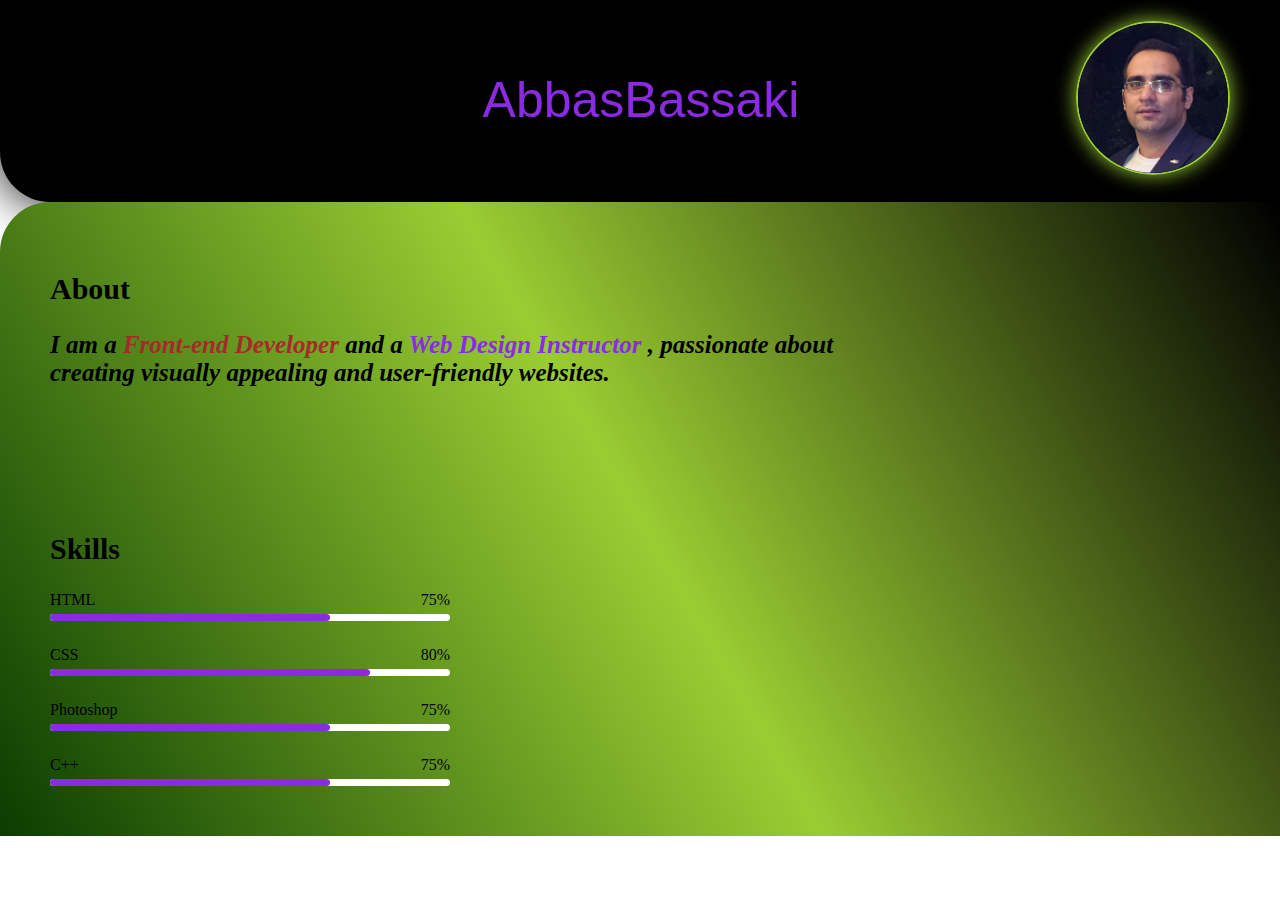
==== EX2/index.html @ 543ba7db "practise2 WEB1 14030415" ====
<!DOCTYPE html>
<html lang="en">

<head>
    <meta charset="UTF-8">
    <meta name="viewport" content="width=device-width, initial-scale=1.0">
    <link rel="stylesheet" href="/EX3/assets/css/style.css">
    <title>MyPortfolio</title>
</head>

<body style="margin: 0;">
    <!------------ container section------------>
    <section>
        <!----------- header section start---------->
        <section id="headerSection">
            <div id="avatarSection">
                <div class="avatarImg">
                    <img src="/EX3/assets/img/avatar.jpeg" alt="">
                </div>
                <span>AbbasBassaki</span>
            </div>
        </section>
        <!------------ header section end------------->
        <!----------main section start---------------->
        <section id="mainSection">
            <!-------------about start-------------->
            <div id="about" class="padding50 text-center">
                <h1 class="font-30">About</h1>
                <div>
                    <p id="aboutText">
                        I am a
                        <span class="text-brown">Front-end Developer</span>
                        and a
                        <span class="text-blueviolet">Web Design Instructor</span>
                        , passionate about creating visually appealing
                        and
                        user-friendly websites.
                    </p>
                </div>
            </div>
            <!-------------about end-------------->
            <!-------------skills start-------------->
            <div class="padding50 " id="skills">
                <h1 class="font-30">Skills</h1>
                <div class="skillBox">
                    <div>
                        <label for="skillTitle">HTML</label>
                        <span class="skillDeg">75%</span>
                        <div class="skillProgressBase">
                            <div class="skillProgress width70deg"></div>
                        </div>
                    </div>
                </div>
                <div class="skillBox">
                    <div>
                        <label for="skillTitle">CSS</label>
                        <span class="skillDeg">80%</span>
                        <div class="skillProgressBase">
                            <div class="skillProgress width80deg"></div>
                        </div>
                    </div>
                </div>
                <div class="skillBox">
                    <div>
                        <label for="skillTitle">Photoshop</label>
                        <span class="skillDeg">75%</span>
                        <div class="skillProgressBase">
                            <div class="skillProgress width70deg"></div>
                        </div>
                    </div>
                </div>
                <div class="skillBox">
                    <div>
                        <label for="skillTitle">C++</label>
                        <span class="skillDeg">75%</span>
                        <div class="skillProgressBase">
                            <div class="skillProgress width70deg"></div>
                        </div>
                    </div>
                </div>
            </div>
            <!-------------skills end-------------->
        </section>
        <!-----------main section end-------------->

    </section>
    <!---------- container section----------->



</body>

</html>
---- EX3/assets/css/style.css ----
#headerSection {
    width: 100%;
    height: 200px;
    background: black;
    padding: 0;
    margin: 0;
    text-align: center;
    border-radius: 0 0 0 50px;
    box-shadow: 0 0 50px black;
    margin: 0;
    padding: 1px;
}

#avatarSection {
    font-size: 50px;
    font-family: 'Gill Sans', 'Gill Sans MT', Calibri, 'Trebuchet MS', sans-serif;
    margin-top: 20px;
}
#avatarSection span{
    display: inline-block;
    margin-top: 50px;
    color: blueviolet;
}


.avatarImg{
    width: 150px;
    height: 150px;
    position: absolute;
    /* left: 0; */
    right: 50px;
    /* margin: auto; */
    overflow: hidden;
    /* padding: 10px; */
    border-radius: 100px;
    border: 2px solid yellowgreen;
    box-shadow: 0 0 20px yellowgreen;
}
.avatarImg img{
    width: 110%;
}


#mainSection {
    background: linear-gradient(60deg, rgb(10, 61, 0), yellowgreen, black);
    /* height: calc(100vh - 210px); */
    /* height:100%; */
    width: 100%;
    border-radius: 50px 0 0 0;
}

#aboutText {
    font-size: 25px;
    width: 70%;
    font-weight: bold;
    font-style: italic;
    font-family: 'Lucida Sans';
}

.padding50 {
    padding: 50px;
}

.text-brown {
    color: brown;
}

.text-blueviolet {
    color: blueviolet
}

.font-30 {
    font-size: 30px;
}

.skillBox {
    margin-top: 25px;
    width: 400px;
    position: relative;
}

.skillProgressBase {
    width: 400px;
    height: 7px;
    background-color: white;
    margin-top: 5px;
    border-radius: 10px;
}

.skillProgressBase .skillProgress {
    height: 7px;
    background-color: blueviolet;
    border-radius: 10px;
}

.margin-left216 {
    margin-left: 20px;
}

.margin-top20 {
    margin-top: 20px;
}

.width80deg {
    width: 320px !important;
}

.width70deg {
    width: 280px !important;
}

.skillDeg {
    position: absolute;
    right: 0;
}
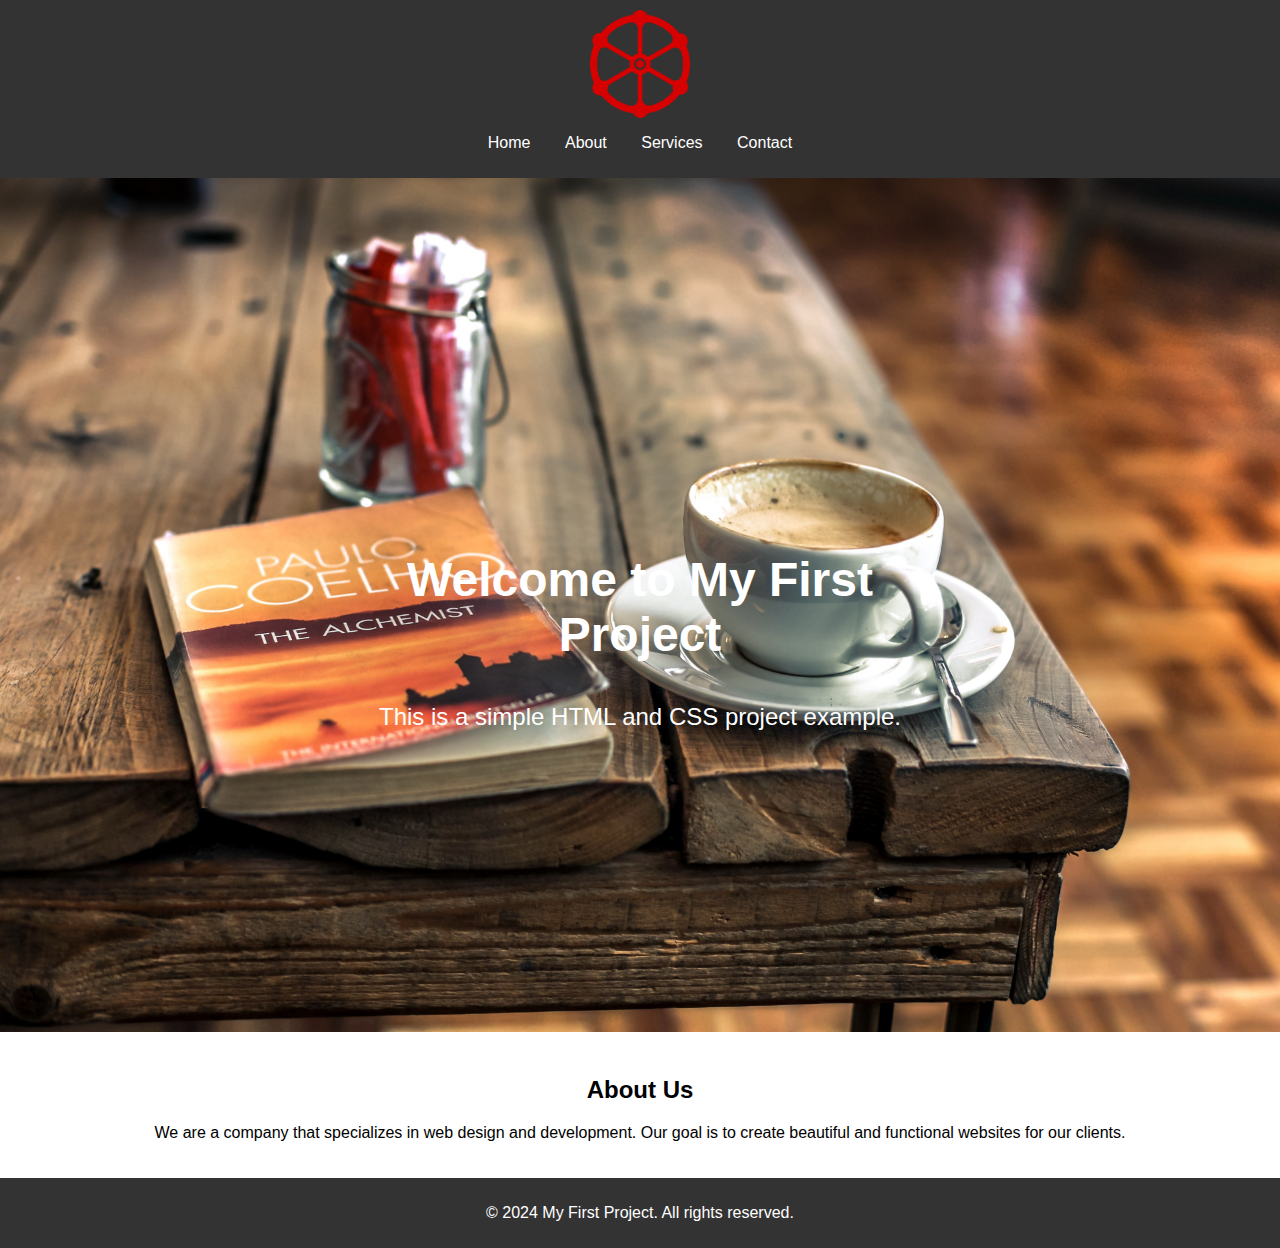
==== commit 28fd46a0: "after import EX2 14030419" ====
--- a/EX2/index.html
+++ b/EX2/index.html
@@ -1,93 +1,36 @@
 <!DOCTYPE html>
 <html lang="en">
-
 <head>
     <meta charset="UTF-8">
     <meta name="viewport" content="width=device-width, initial-scale=1.0">
-    <link rel="stylesheet" href="/EX3/assets/css/style.css">
-    <title>MyPortfolio</title>
+    <title>My First Project</title>
+    <link rel="stylesheet" href="/EX2/css/style.css">
 </head>
-
-<body style="margin: 0;">
-    <!------------ container section------------>
-    <section>
-        <!----------- header section start---------->
-        <section id="headerSection">
-            <div id="avatarSection">
-                <div class="avatarImg">
-                    <img src="/EX3/assets/img/avatar.jpeg" alt="">
-                </div>
-                <span>AbbasBassaki</span>
-            </div>
+<body>
+    <header>
+        <img src="/EX2/images/logo.png" alt="Logo" class="logo">
+        <nav>
+            <ul>
+                <li><a href="#">Home</a></li>
+                <li><a href="#">About</a></li>
+                <li><a href="#">Services</a></li>
+                <li><a href="#">Contact</a></li>
+            </ul>
+        </nav>
+    </header>
+    <main>
+        <section class="banner">
+            <img src="/EX2/images/banner.jpg" alt="Banner">
+            <h1>Welcome to My First Project</h1>
+            <p>This is a simple HTML and CSS project example.</p>
         </section>
-        <!------------ header section end------------->
-        <!----------main section start---------------->
-        <section id="mainSection">
-            <!-------------about start-------------->
-            <div id="about" class="padding50 text-center">
-                <h1 class="font-30">About</h1>
-                <div>
-                    <p id="aboutText">
-                        I am a
-                        <span class="text-brown">Front-end Developer</span>
-                        and a
-                        <span class="text-blueviolet">Web Design Instructor</span>
-                        , passionate about creating visually appealing
-                        and
-                        user-friendly websites.
-                    </p>
-                </div>
-            </div>
-            <!-------------about end-------------->
-            <!-------------skills start-------------->
-            <div class="padding50 " id="skills">
-                <h1 class="font-30">Skills</h1>
-                <div class="skillBox">
-                    <div>
-                        <label for="skillTitle">HTML</label>
-                        <span class="skillDeg">75%</span>
-                        <div class="skillProgressBase">
-                            <div class="skillProgress width70deg"></div>
-                        </div>
-                    </div>
-                </div>
-                <div class="skillBox">
-                    <div>
-                        <label for="skillTitle">CSS</label>
-                        <span class="skillDeg">80%</span>
-                        <div class="skillProgressBase">
-                            <div class="skillProgress width80deg"></div>
-                        </div>
-                    </div>
-                </div>
-                <div class="skillBox">
-                    <div>
-                        <label for="skillTitle">Photoshop</label>
-                        <span class="skillDeg">75%</span>
-                        <div class="skillProgressBase">
-                            <div class="skillProgress width70deg"></div>
-                        </div>
-                    </div>
-                </div>
-                <div class="skillBox">
-                    <div>
-                        <label for="skillTitle">C++</label>
-                        <span class="skillDeg">75%</span>
-                        <div class="skillProgressBase">
-                            <div class="skillProgress width70deg"></div>
-                        </div>
-                    </div>
-                </div>
-            </div>
-            <!-------------skills end-------------->
+        <section class="content">
+            <h2>About Us</h2>
+            <p>We are a company that specializes in web design and development. Our goal is to create beautiful and functional websites for our clients.</p>
         </section>
-        <!-----------main section end-------------->
-
-    </section>
-    <!---------- container section----------->
-
-
-
+    </main>
+    <footer>
+        <p>&copy; 2024 My First Project. All rights reserved.</p>
+    </footer>
 </body>
-
 </html>--- a/EX2/css/style.css
+++ b/EX2/css/style.css
@@ -0,0 +1,73 @@
+body {
+    font-family: Arial, sans-serif;
+    margin: 0;
+    padding: 0;
+}
+
+header {
+    background-color: #333;
+    color: white;
+    padding: 10px 0;
+    text-align: center;
+}
+
+header .logo {
+    width: 100px;
+    display: block;
+    margin: 0 auto;
+}
+
+nav ul {
+    list-style: none;
+    padding: 0;
+}
+
+nav ul li {
+    display: inline;
+    margin: 0 15px;
+}
+
+nav ul li a {
+    color: white;
+    text-decoration: none;
+}
+
+.banner {
+    position: relative;
+    text-align: center;
+    color: white;
+}
+
+.banner img {
+    width: 100%;
+    height: auto;
+}
+
+.banner h1 {
+    position: absolute;
+    top: 50%;
+    left: 50%;
+    transform: translate(-50%, -50%);
+    font-size: 3em;
+    margin: 0;
+}
+
+.banner p {
+    position: absolute;
+    top: 60%;
+    left: 50%;
+    transform: translate(-50%, -50%);
+    font-size: 1.5em;
+}
+
+main .content {
+    padding: 20px;
+    text-align: center;
+}
+
+footer {
+    background-color: #333;
+    color: white;
+    text-align: center;
+    padding: 10px 0;
+}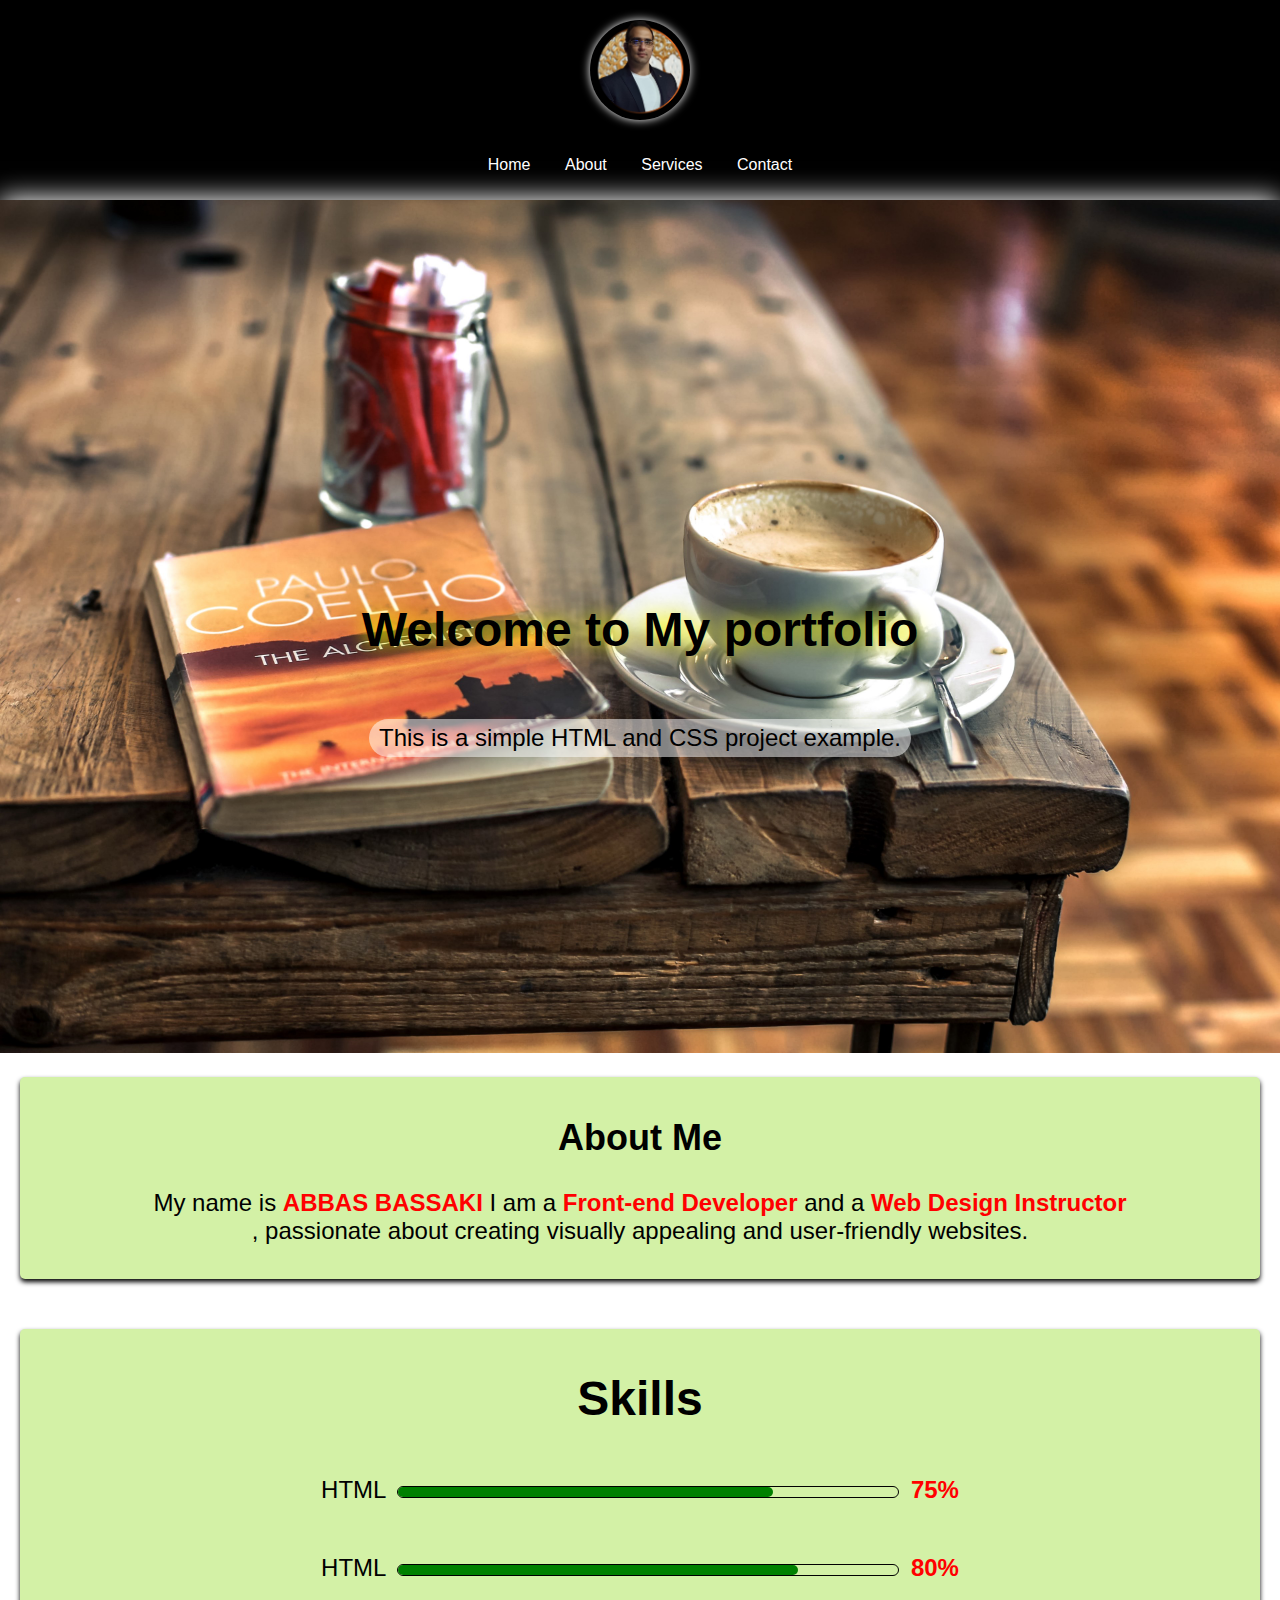
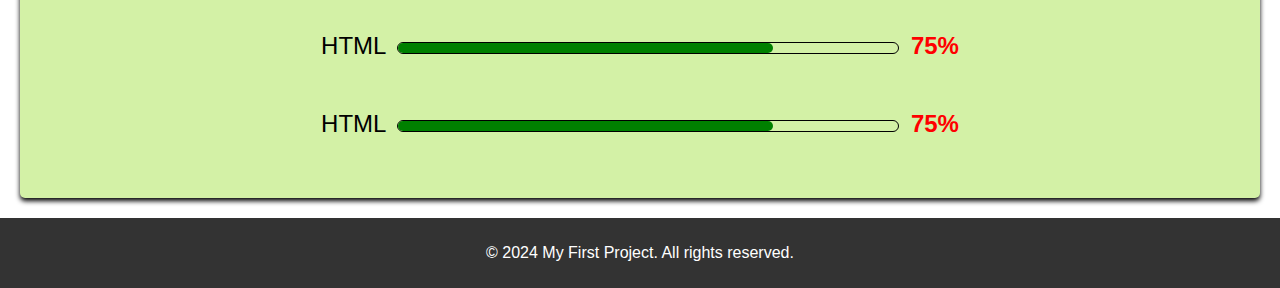
==== commit 3a9fc384: "after personalization the new project 14030421" ====
--- a/EX2/index.html
+++ b/EX2/index.html
@@ -1,17 +1,19 @@
 <!DOCTYPE html>
 <html lang="en">
+
 <head>
     <meta charset="UTF-8">
     <meta name="viewport" content="width=device-width, initial-scale=1.0">
     <title>My First Project</title>
     <link rel="stylesheet" href="/EX2/css/style.css">
 </head>
+
 <body>
     <header>
         <img src="/EX2/images/logo.png" alt="Logo" class="logo">
         <nav>
             <ul>
-                <li><a href="#">Home</a></li>
+                <li ><a href="#">Home</a></li>
                 <li><a href="#">About</a></li>
                 <li><a href="#">Services</a></li>
                 <li><a href="#">Contact</a></li>
@@ -21,16 +23,73 @@
     <main>
         <section class="banner">
             <img src="/EX2/images/banner.jpg" alt="Banner">
-            <h1>Welcome to My First Project</h1>
+            <h1>Welcome to My portfolio</h1>
             <p>This is a simple HTML and CSS project example.</p>
         </section>
         <section class="content">
-            <h2>About Us</h2>
-            <p>We are a company that specializes in web design and development. Our goal is to create beautiful and functional websites for our clients.</p>
+            <div id="about" class="backgroundGreenLight">
+                <h2>About Me</h2>
+                <p id="aboutText">
+                    My name is <span>ABBAS BASSAKI</span> I am a
+                    <span class="text-brown">Front-end Developer</span>
+                    and a
+                    <span class="text-blueviolet">Web Design Instructor</span>
+                    <br>, passionate about creating visually appealing
+                    and
+                    user-friendly websites.
+                </p>
+            </div>
+            <!-------------skills start-------------->
+            <div class="marginTop50  backgroundGreenLight"  id="skills">
+                <h1>Skills</h1>
+                <div class="marginTop50">
+                    <div >
+                        <lable>HTML</lable>
+                        <div class="progressBase">
+                            <div class="progress width75P"></div>
+                        </div>
+                        <span>75%</span>
+                    </div>
+                </div>
+                <div class="marginTop50">
+                    <div >
+                        <lable>HTML</lable>
+                        <div class="progressBase">
+                            <div class="progress width80P"></div>
+                        </div>
+                        <span>80%</span>
+                    </div>
+                </div>
+                <div class="marginTop50">
+                    <div >
+                        <lable>HTML</lable>
+                        <div class="progressBase">
+                            <div class="progress width75P"></div>
+                        </div>
+                        <span>75%</span>
+                    </div>
+                </div>
+                <div class="marginTop50">
+                    <!-- <label for="">HTML</label>
+                    <meter id="progressBase" style="width: 500px ; color: black;" value="60" min="0" max="75" low="10" high="100"></meter><span>75%</span> -->
+                    <div class="marginBottom50">
+                        <lable for="progressBase">HTML</lable>
+                        <div id="progressBase" class="progressBase">
+                            <div class="progress width75P "></div>
+                        </div>
+                        <span>75%</span>
+                    </div>
+                </div>
+
+            </div>
+            <!-------------skills end-------------->
+        </section>
+        <!-----------main section end-------------->
         </section>
     </main>
     <footer>
         <p>&copy; 2024 My First Project. All rights reserved.</p>
     </footer>
 </body>
+
 </html>--- a/EX2/css/style.css
+++ b/EX2/css/style.css
@@ -1,11 +1,11 @@
 body {
-    font-family: Arial, sans-serif;
+    font-family: 'Franklin Gothic Medium', 'Arial Narrow', Arial, sans-serif;
     margin: 0;
     padding: 0;
 }
 
 header {
-    background-color: #333;
+    background-color: black;
     color: white;
     padding: 10px 0;
     text-align: center;
@@ -15,11 +15,20 @@
     width: 100px;
     display: block;
     margin: 0 auto;
+    margin-top: 10px;
+    border-radius: 200px;
+    box-shadow: 0 0 10px white;
+    transition: 500ms;
+}
+
+header .logo:hover {
+    box-shadow: 0 0 40px rgb(247, 242, 1);
 }
 
 nav ul {
     list-style: none;
-    padding: 0;
+    padding-top: 20px;
+    padding-left: 0;
 }
 
 nav ul li {
@@ -35,12 +44,13 @@
 .banner {
     position: relative;
     text-align: center;
-    color: white;
+    color: rgb(0, 0, 0);
 }
 
 .banner img {
     width: 100%;
     height: auto;
+    box-shadow: 0 -2px 25px white;
 }
 
 .banner h1 {
@@ -50,6 +60,7 @@
     transform: translate(-50%, -50%);
     font-size: 3em;
     margin: 0;
+    text-shadow: 0 0 20px yellow
 }
 
 .banner p {
@@ -58,11 +69,27 @@
     left: 50%;
     transform: translate(-50%, -50%);
     font-size: 1.5em;
+    background-color: rgba(255, 255, 255, 0.514);
+    padding: 5px 10px 5px 10px;
+    border-radius: 50px;
 }
 
 main .content {
     padding: 20px;
     text-align: center;
+    font-size: x-large;
+}
+
+#about,
+#skills {
+    box-shadow: 0 3px 5px black;
+    padding: 10px;
+    border-radius: 5px;
+}
+
+main .content span {
+    color: red;
+    font-weight: bold;
 }
 
 footer {
@@ -70,4 +97,40 @@
     color: white;
     text-align: center;
     padding: 10px 0;
+}
+
+/* ----------------- skills--------------- */
+.marginTop50 {
+    margin-top: 50px;
+}
+
+.marginBottom50 {
+    margin-bottom: 50px;
+}
+
+.progressBase {
+    display: inline-block;
+    width: 500px;
+    height: 10px;
+    border-radius: 50px;
+    border: 1px solid black;
+    margin: 0px 5px 0px 5px;
+}
+
+.progressBase .progress {
+    height: 100%;
+    background: green;
+    border-radius: 100px;
+}
+
+.width75P {
+    width: 75%;
+}
+
+.width80P {
+    width: 80%;
+}
+
+.backgroundGreenLight{
+    background: rgb(211, 241, 166);
 }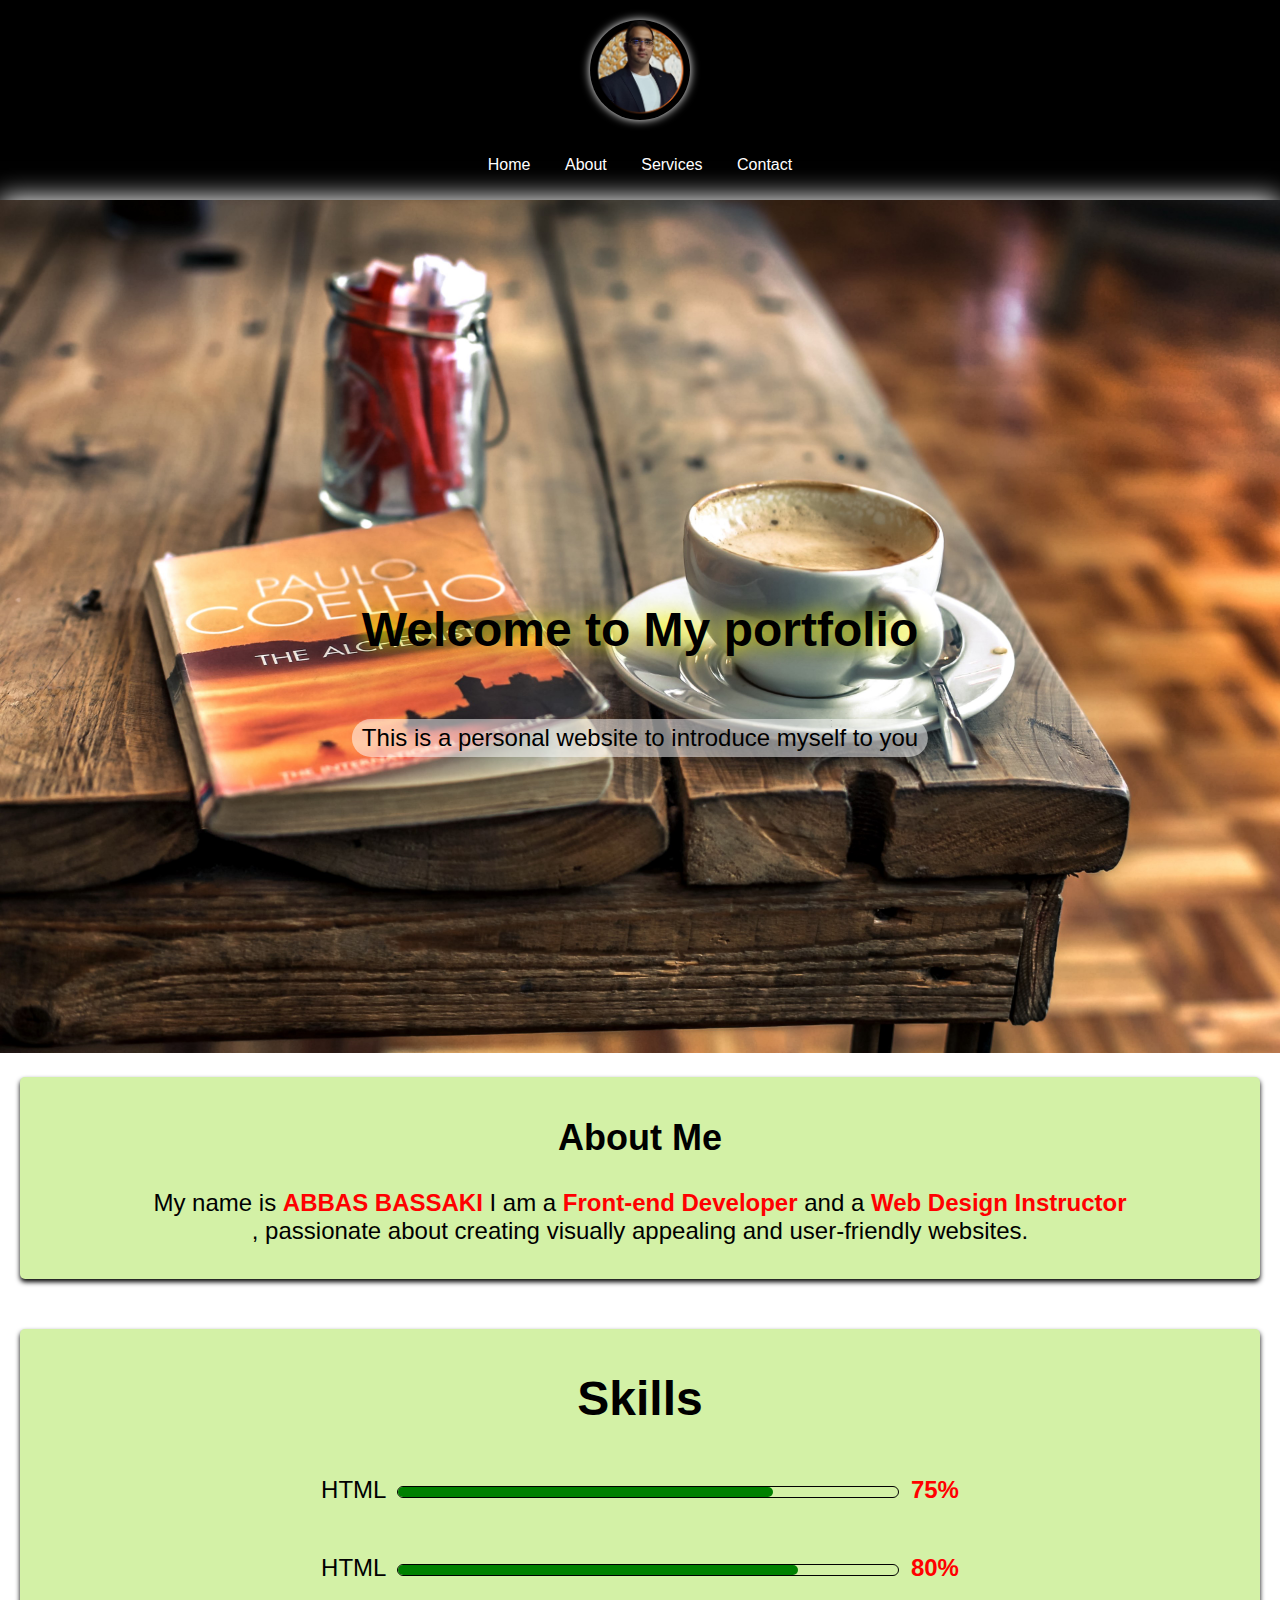
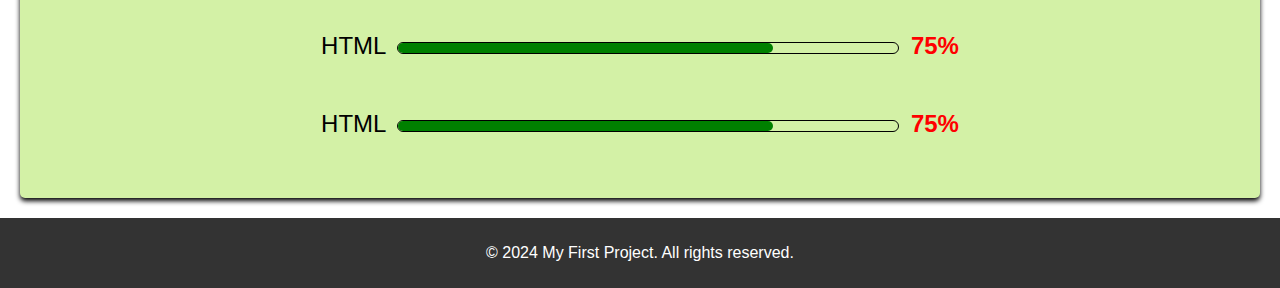
==== commit 707e705c: "end commit 14030421 h11:56" ====
--- a/EX2/index.html
+++ b/EX2/index.html
@@ -13,7 +13,7 @@
         <img src="/EX2/images/logo.png" alt="Logo" class="logo">
         <nav>
             <ul>
-                <li ><a href="#">Home</a></li>
+                <li ><a target="_blank" href="/EX1/index.html">Home</a></li>
                 <li><a href="#">About</a></li>
                 <li><a href="#">Services</a></li>
                 <li><a href="#">Contact</a></li>
@@ -24,7 +24,7 @@
         <section class="banner">
             <img src="/EX2/images/banner.jpg" alt="Banner">
             <h1>Welcome to My portfolio</h1>
-            <p>This is a simple HTML and CSS project example.</p>
+            <p>This is a personal website to introduce myself to you</p>
         </section>
         <section class="content">
             <div id="about" class="backgroundGreenLight">
--- a/EX2/css/style.css
+++ b/EX2/css/style.css
@@ -2,10 +2,15 @@
     font-family: 'Franklin Gothic Medium', 'Arial Narrow', Arial, sans-serif;
     margin: 0;
     padding: 0;
+    /* background:rgba(0, 0, 0, 0.562) url('/EX2/images/banner.jpg') fixed  ;
+    background-size: cover;
+    background-repeat: no-repeat;
+    background-position: center top;
+    background-blend-mode: overlay; */
 }
 
 header {
-    background-color: black;
+    background-color: rgb(0, 0, 0);
     color: white;
     padding: 10px 0;
     text-align: center;
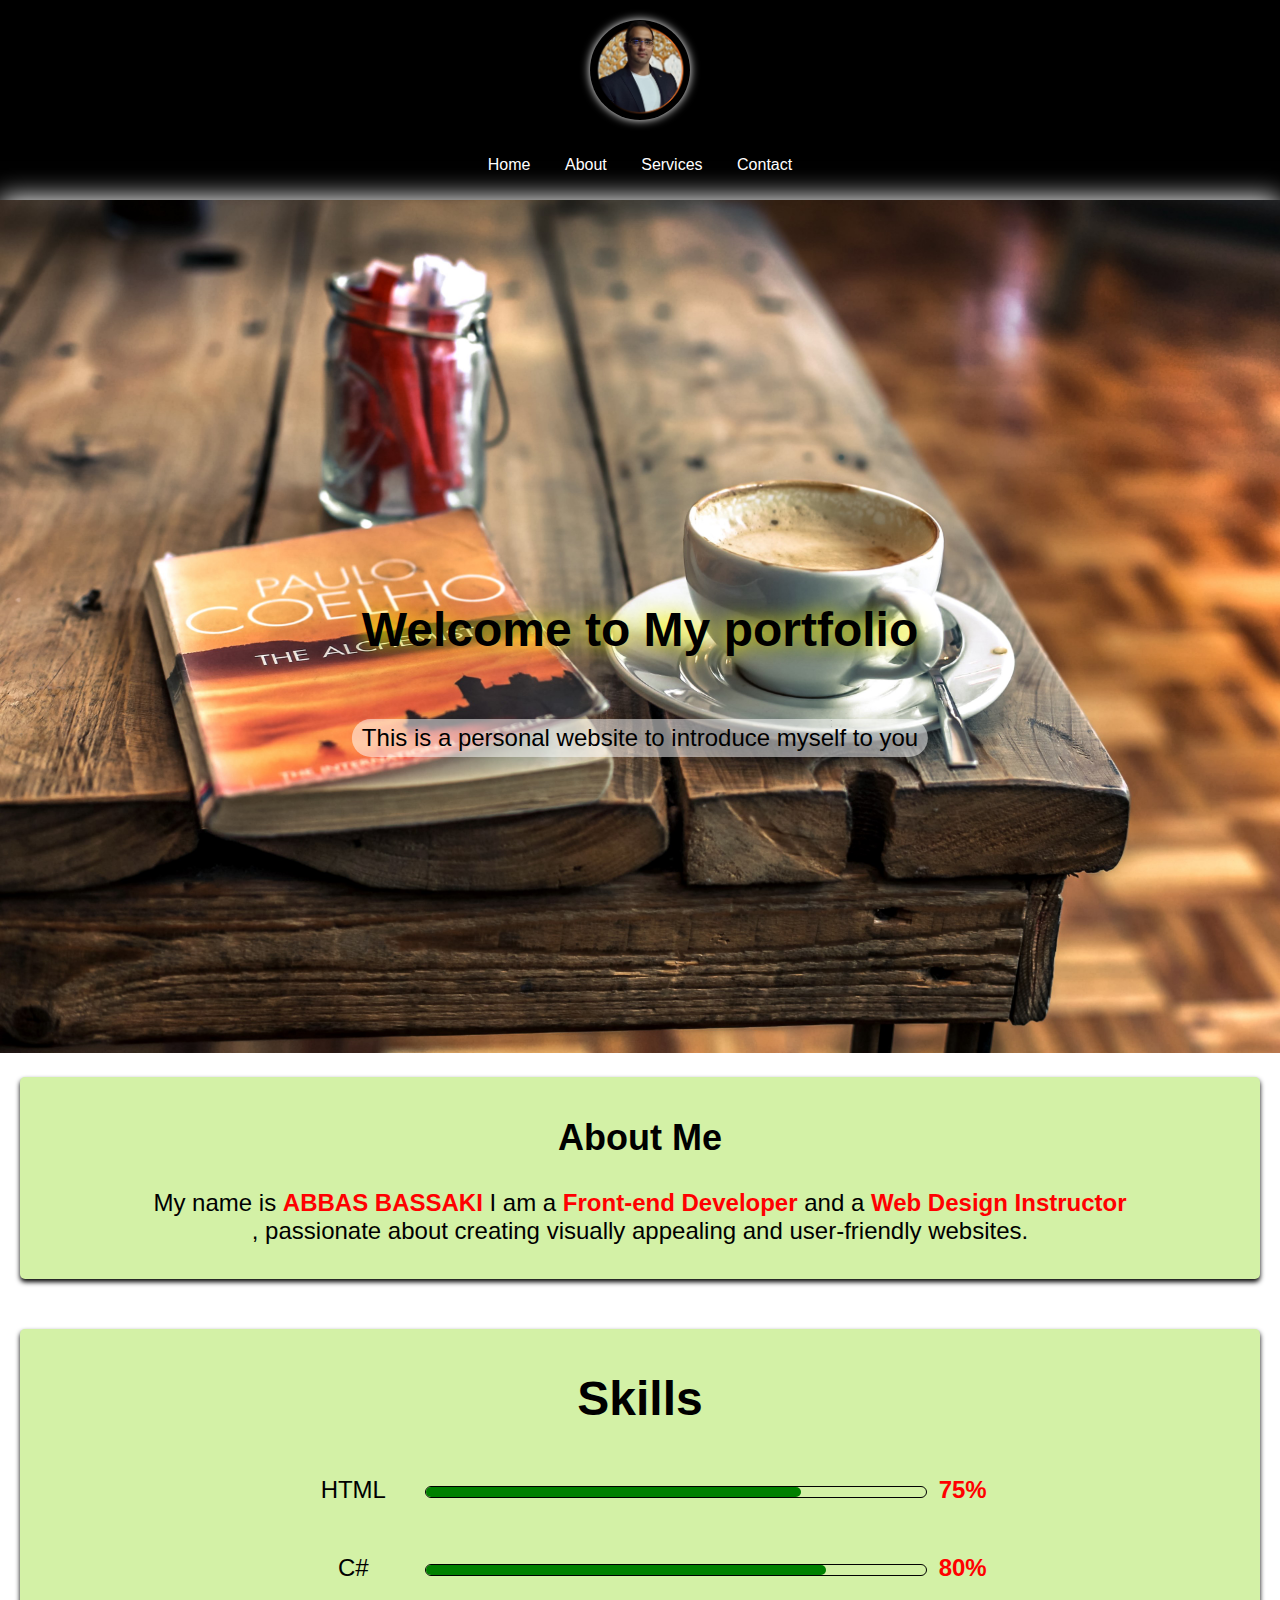
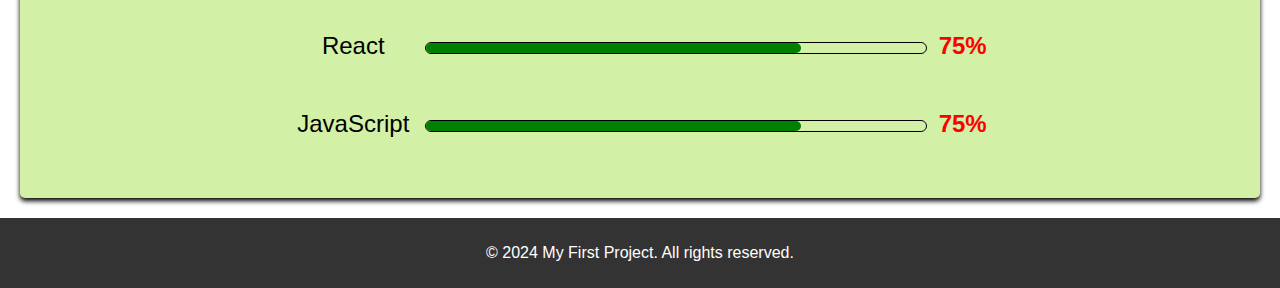
==== commit 6ad4e21e: "after to correct  progress bars 140030423" ====
--- a/EX2/index.html
+++ b/EX2/index.html
@@ -44,7 +44,7 @@
                 <h1>Skills</h1>
                 <div class="marginTop50">
                     <div >
-                        <lable>HTML</lable>
+                        <lable class="width120">HTML</lable>
                         <div class="progressBase">
                             <div class="progress width75P"></div>
                         </div>
@@ -53,7 +53,7 @@
                 </div>
                 <div class="marginTop50">
                     <div >
-                        <lable>HTML</lable>
+                        <lable class="width120">C#</lable>
                         <div class="progressBase">
                             <div class="progress width80P"></div>
                         </div>
@@ -62,7 +62,7 @@
                 </div>
                 <div class="marginTop50">
                     <div >
-                        <lable>HTML</lable>
+                        <lable class="width120">React</lable>
                         <div class="progressBase">
                             <div class="progress width75P"></div>
                         </div>
@@ -73,7 +73,7 @@
                     <!-- <label for="">HTML</label>
                     <meter id="progressBase" style="width: 500px ; color: black;" value="60" min="0" max="75" low="10" high="100"></meter><span>75%</span> -->
                     <div class="marginBottom50">
-                        <lable for="progressBase">HTML</lable>
+                        <lable class="width120" for="progressBase">JavaScript</lable>
                         <div id="progressBase" class="progressBase">
                             <div class="progress width75P "></div>
                         </div>
--- a/EX2/css/style.css
+++ b/EX2/css/style.css
@@ -138,4 +138,9 @@
 
 .backgroundGreenLight{
     background: rgb(211, 241, 166);
+}
+
+.width120{
+    width: 120px;
+    display: inline-block;
 }